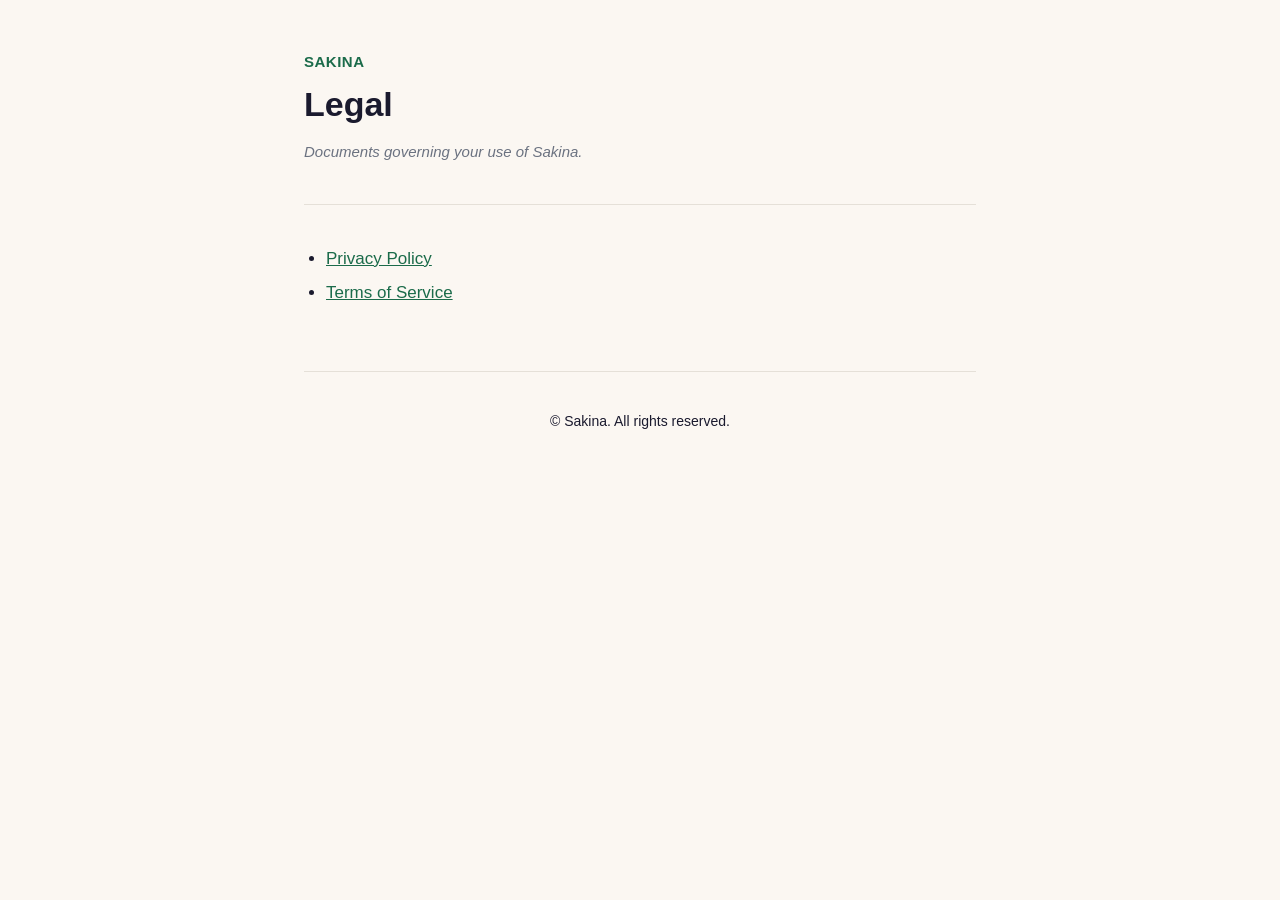
==== index.html @ bcb51689 "Initial privacy policy + terms of service for Sakina AI-generated templates tailored to Sakina's act" ====
<!DOCTYPE html>
<html lang="en">
<head>
<meta charset="utf-8" />
<meta name="viewport" content="width=device-width, initial-scale=1" />
<title>Sakina — Legal</title>
<link rel="stylesheet" href="style.css" />
</head>
<body>
<main class="container">
  <header>
    <span class="brand">Sakina</span>
    <h1>Legal</h1>
    <p class="effective-date">Documents governing your use of Sakina.</p>
  </header>

  <ul>
    <li><a href="privacy.html">Privacy Policy</a></li>
    <li><a href="terms.html">Terms of Service</a></li>
  </ul>

  <footer>
    <p>© Sakina. All rights reserved.</p>
  </footer>
</main>
</body>
</html>
---- style.css ----
/* Shared styling for Sakina legal pages.
   Intentionally minimal — high readability, print-friendly, no external deps. */
:root {
  --bg: #fbf7f2;
  --surface: #ffffff;
  --text: #1a1a2e;
  --text-muted: #6b7280;
  --primary: #1b6b4a;
  --border: #e5e0d8;
  --accent: #c8985e;
}

* {
  box-sizing: border-box;
}

body {
  margin: 0;
  padding: 0;
  font-family: -apple-system, BlinkMacSystemFont, "Segoe UI", Roboto, "Helvetica Neue", Arial, sans-serif;
  background: var(--bg);
  color: var(--text);
  line-height: 1.65;
  font-size: 17px;
}

.container {
  max-width: 720px;
  margin: 0 auto;
  padding: 48px 24px 96px;
}

header {
  border-bottom: 1px solid var(--border);
  padding-bottom: 24px;
  margin-bottom: 40px;
}

header .brand {
  display: inline-block;
  color: var(--primary);
  font-weight: 600;
  text-decoration: none;
  font-size: 15px;
  letter-spacing: 0.5px;
  text-transform: uppercase;
  margin-bottom: 8px;
}

header .brand:hover {
  text-decoration: underline;
}

h1 {
  font-size: 34px;
  line-height: 1.25;
  margin: 0 0 8px;
  color: var(--text);
}

h2 {
  font-size: 22px;
  margin: 40px 0 12px;
  color: var(--text);
  scroll-margin-top: 24px;
}

h3 {
  font-size: 18px;
  margin: 28px 0 8px;
  color: var(--text);
}

p, li {
  color: var(--text);
}

ul, ol {
  padding-left: 22px;
}

li {
  margin-bottom: 6px;
}

a {
  color: var(--primary);
  text-decoration: underline;
}

a:hover {
  text-decoration: none;
}

code, kbd {
  font-family: ui-monospace, SFMono-Regular, Menlo, monospace;
  font-size: 0.92em;
  background: rgba(27, 107, 74, 0.08);
  padding: 2px 6px;
  border-radius: 4px;
}

.effective-date {
  color: var(--text-muted);
  font-size: 15px;
  font-style: italic;
}

.notice {
  background: var(--surface);
  border: 1px solid var(--border);
  border-left: 3px solid var(--accent);
  padding: 16px 20px;
  border-radius: 8px;
  margin: 24px 0;
  font-size: 15px;
}

.toc {
  background: var(--surface);
  border: 1px solid var(--border);
  border-radius: 8px;
  padding: 16px 24px;
  margin: 24px 0 40px;
}

.toc ol {
  margin: 0;
}

.toc li {
  margin-bottom: 4px;
}

footer {
  border-top: 1px solid var(--border);
  padding-top: 24px;
  margin-top: 64px;
  color: var(--text-muted);
  font-size: 14px;
  text-align: center;
}

footer a {
  color: var(--text-muted);
  margin: 0 8px;
}

@media (max-width: 600px) {
  .container {
    padding: 32px 18px 64px;
  }
  h1 { font-size: 28px; }
  h2 { font-size: 20px; }
  body { font-size: 16px; }
}
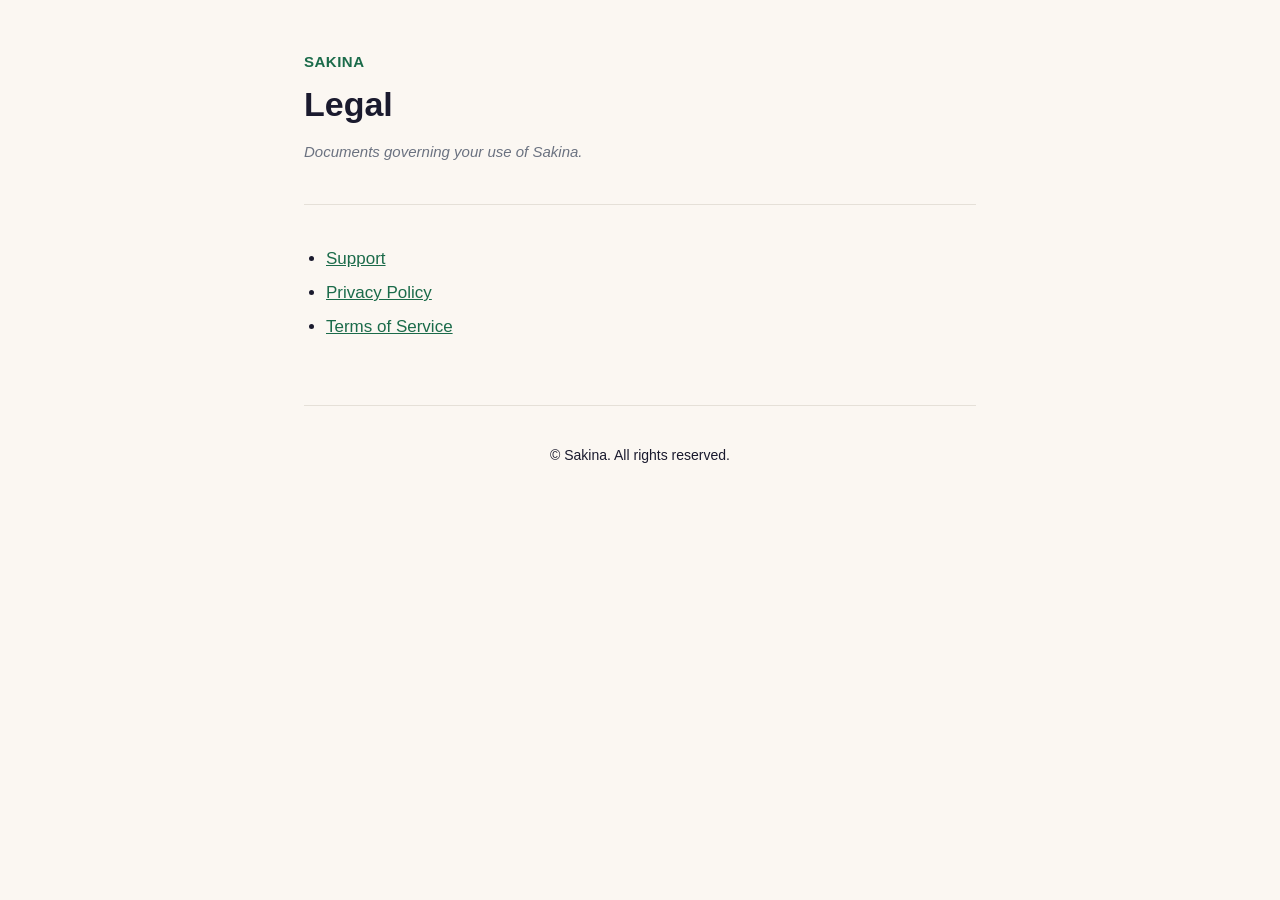
==== commit c707177b: "Add support page for App Store submission Adds support.html with contact info, FAQ, troubleshooting," ====
--- a/index.html
+++ b/index.html
@@ -15,6 +15,7 @@
   </header>
 
   <ul>
+    <li><a href="support.html">Support</a></li>
     <li><a href="privacy.html">Privacy Policy</a></li>
     <li><a href="terms.html">Terms of Service</a></li>
   </ul>
